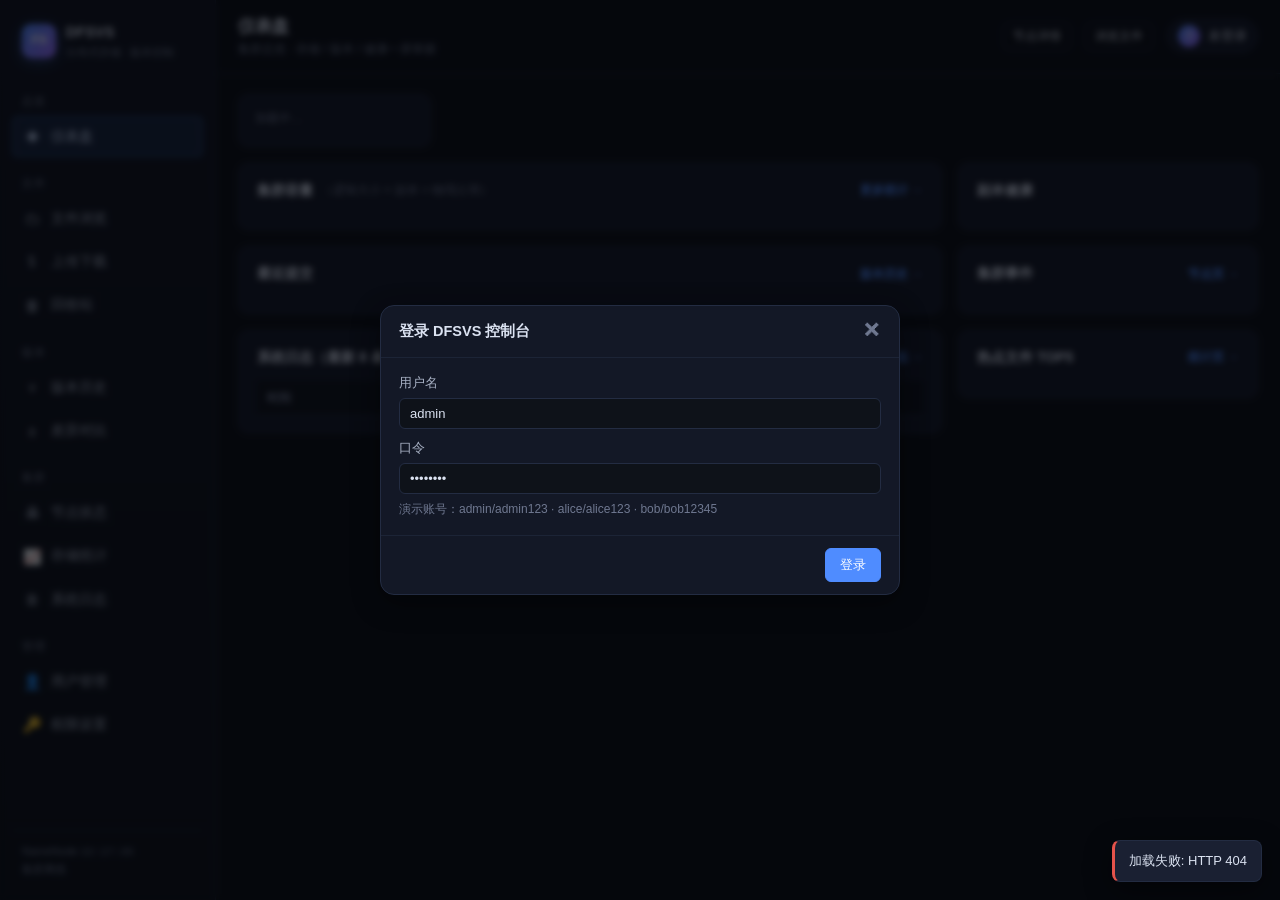
==== frontend/index.html @ 130a0df3 "Initial commit" ====
<!DOCTYPE html>
<html lang="zh-CN">
<head>
<meta charset="utf-8">
<meta name="viewport" content="width=device-width, initial-scale=1">
<title>仪表盘 · DFSVS</title>
<link rel="stylesheet" href="css/app.css">
</head>
<body>
<div class="layout">
  <aside id="sidebar" class="sidebar"></aside>
  <main class="main">
    <header class="topbar">
      <div>
        <h1 id="page-title">仪表盘</h1>
        <div class="sub" id="page-sub">集群总览 · 存储 / 版本 / 健康一屏掌握</div>
      </div>
      <div class="spacer"></div>
      <a class="btn ghost sm" href="nodes.html">节点详情</a>
      <a class="btn ghost sm" href="files.html">浏览文件</a>
      <div class="userchip" id="userchip"></div>
    </header>

    <section class="content">
      <!-- KPI 行 -->
      <div class="grid cols-5" id="kpi-row" style="margin-bottom:16px">
        <div class="kpi"><div class="k-label">加载中…</div></div>
      </div>

      <div class="split-view">
        <div class="side grow">
          <!-- 容量 -->
          <div class="card">
            <div class="card-title">集群容量 <span class="hint">（逻辑大小 × 副本 = 物理占用）</span>
              <span class="spacer"></span>
              <a class="small" href="stats.html">更多统计 →</a>
            </div>
            <div style="display:flex;gap:26px;flex-wrap:wrap;align-items:center">
              <div id="cap-donut"></div>
              <div style="flex:1;min-width:260px" id="node-cap-bars"></div>
            </div>
          </div>

          <!-- 最近提交 -->
          <div class="card">
            <div class="card-title">最近提交 <span class="hint" id="branch-hint"></span>
              <span class="spacer"></span>
              <a class="small" href="versions.html">版本历史 →</a>
            </div>
            <div id="recent-commits"></div>
          </div>

          <!-- 最近日志 -->
          <div class="card">
            <div class="card-title">系统日志（最新 8 条）
              <span class="spacer"></span>
              <a class="small" href="logs.html">全部日志 →</a>
            </div>
            <div class="table-wrap"><table class="tbl">
              <thead><tr><th>时间</th><th>级别</th><th>来源</th><th>动作</th><th>对象</th></tr></thead>
              <tbody id="recent-logs"></tbody>
            </table></div>
          </div>
        </div>

        <div class="side fixed">
          <!-- 健康 -->
          <div class="card">
            <div class="card-title">副本健康</div>
            <div id="health-box"></div>
          </div>

          <!-- 事件流 -->
          <div class="card">
            <div class="card-title">集群事件 <span class="spacer"></span>
              <a class="small" href="nodes.html">节点页 →</a>
            </div>
            <div class="event-feed" id="event-feed" style="max-height:260px"></div>
          </div>

          <!-- 热度 -->
          <div class="card">
            <div class="card-title">热点文件 TOP5 <span class="spacer"></span>
              <a class="small" href="stats.html">统计页 →</a>
            </div>
            <div id="hot-box"></div>
          </div>
        </div>
      </div>
    </section>
  </main>
</div>
<div id="toasts"></div>
<script src="js/app.js"></script>
<script>
"use strict";
const { api, esc, fmtBytes, fmtAgo, fmtTs, toast, svgDonut, legend, PALETTE,
        stateBadge, sparkline } = DFSVS;

async function loadAll() {
  const [ov, nodes, commits, logs, events, hot] = await Promise.all([
    api("GET", "/api/stats/overview"),
    api("GET", "/api/nodes"),
    api("GET", "/api/version/commits?limit=6"),
    api("GET", "/api/logs?limit=8"),
    api("GET", "/api/sim/events?limit=14"),
    api("GET", "/api/stats/hotness?limit=5"),
  ]);
  renderKpis(ov, nodes);
  renderCapacity(ov, nodes);
  renderHealth(ov, nodes);
  renderCommits(commits);
  renderLogs(logs);
  renderEvents(events);
  renderHot(hot);
}

function renderKpis(ov, nodes) {
  const kpis = [
    { label: "存活节点", value: `${ov.nodes_live}/${ov.nodes_total}`,
      sub: `DEAD ${ov.nodes_dead} · 机架 ${new Set(nodes.nodes.map(n => n.rack)).size} 个`,
      cls: ov.nodes_dead ? "bad" : "ok" },
    { label: "文件 / 目录", value: ov.files,
      sub: `目录 ${ov.dirs} 个 · 逻辑 ${fmtBytes(ov.logical_bytes)}`, cls: "accent" },
    { label: "数据块", value: ov.blocks,
      sub: `物理占用 ${fmtBytes(ov.physical_bytes)}（含副本）`, cls: "" },
    { label: "版本提交", value: ov.versions.commits,
      sub: `分支 ${ov.versions.branches} · 合并 ${ov.versions.merge_commits}`, cls: "" },
    { label: "待处理问题", value: ov.under_replicated + ov.corrupt_replicas + ov.missing_blocks,
      sub: `欠副本 ${ov.under_replicated} · 损坏 ${ov.corrupt_replicas} · 丢失 ${ov.missing_blocks}`,
      cls: (ov.under_replicated + ov.corrupt_replicas + ov.missing_blocks) ? "warn" : "ok" },
  ];
  document.getElementById("kpi-row").innerHTML = kpis.map(k => `
    <div class="kpi ${k.cls}">
      <div class="k-label">${esc(k.label)}</div>
      <div class="k-value">${esc(String(k.value))}</div>
      <div class="k-sub">${esc(k.sub)}</div>
    </div>`).join("");
}

function renderCapacity(ov, nodes) {
  const usedPct = ov.capacity ? (ov.used / ov.capacity * 100) : 0;
  document.getElementById("cap-donut").innerHTML =
    svgDonut([
      { label: "已用（物理）", value: ov.used, valueText: fmtBytes(ov.used) },
      { label: "空闲", value: Math.max(0, ov.free), valueText: fmtBytes(ov.free) },
    ], 170, 26, usedPct.toFixed(1) + "%", "已用 " + fmtBytes(ov.used)) +
    legend([
      { label: "已用", valueText: fmtBytes(ov.used), color: PALETTE[0] },
      { label: "空闲", valueText: fmtBytes(ov.free), color: "#1c2436" },
      { label: "回收站", valueText: fmtBytes(ov.trash.bytes), color: PALETTE[2] },
    ]);
  document.getElementById("node-cap-bars").innerHTML = nodes.nodes.map(n => {
    const st = n.storage || {};
    const pct = st.capacity ? (st.used / st.capacity * 100) : 0;
    return `
    <div style="margin-bottom:12px">
      <div style="display:flex;justify-content:space-between;font-size:12.5px;margin-bottom:4px">
        <span>${stateBadge(n.state)} <b class="mono">${esc(n.node_id)}</b>
          <span class="muted small">${esc(n.rack || "")}</span></span>
        <span class="mono muted">${fmtBytes(st.used)} / ${fmtBytes(st.capacity)}（${pct.toFixed(1)}%）</span>
      </div>
      <div class="pbar thin ${pct > 85 ? "bad" : pct > 65 ? "warn" : "ok"}"><i style="width:${pct}%"></i></div>
    </div>`;
  }).join("");
}

function renderHealth(ov, nodes) {
  const rows = [
    ["欠副本块", ov.under_replicated, ov.under_replicated ? "warn" : "ok"],
    ["损坏副本", ov.corrupt_replicas, ov.corrupt_replicas ? "bad" : "ok"],
    ["丢失块", ov.missing_blocks, ov.missing_blocks ? "bad" : "ok"],
    ["回收站条目", ov.trash.count, "dim"],
  ];
  document.getElementById("health-box").innerHTML = rows.map(([k, v, c]) => `
    <div style="display:flex;justify-content:space-between;align-items:center;padding:7px 2px;border-bottom:1px dashed var(--border-soft)">
      <span class="dim">${esc(k)}</span>
      <span class="badge ${c === "dim" ? "dim" : v ? c : "ok"}">${v}</span>
    </div>`).join("") +
    `<div class="small muted" style="margin-top:10px">
      副本因子 ${ov.replica_dist ? Object.entries(ov.replica_dist).map(([k, v]) => `${k}×:${v}块`).join(" · ") : "-"}
      <br>块缓存命中 ${ov.cache.hits} / 未命中 ${ov.cache.misses}
      <br>NN 运行 ${Math.round(ov.nn_uptime)}s · API ${ov.api_rate} req/s
    </div>`;
}

function renderCommits(data) {
  document.getElementById("branch-hint").textContent = `分支 ${data.branch}`;
  const box = document.getElementById("recent-commits");
  if (!data.commits.length) { box.innerHTML = `<div class="empty">暂无提交</div>`; return; }
  box.innerHTML = data.commits.map(c => `
    <div style="display:flex;gap:10px;align-items:baseline;padding:7px 2px;border-bottom:1px dashed var(--border-soft)">
      <span class="chip">${esc(c.short)}</span>
      <span style="flex:1;min-width:0">
        ${c.is_merge ? `<span class="badge violet plain">merge</span> ` : ""}
        ${esc(c.message)}
        <div class="small muted mono">${esc(c.author)} · ${fmtAgo(c.ts)}
          ${c.stats ? ` · +${c.stats.added || 0} ~${c.stats.modified || 0} -${c.stats.deleted || 0}` : ""}
          ${(c.refs || []).map(r => `<span class="badge acc plain">${esc(r)}</span>`).join(" ")}
        </div>
      </span>
    </div>`).join("");
}

function renderLogs(data) {
  document.getElementById("recent-logs").innerHTML = data.items.map(l => `
    <tr class="log-row lv-${esc(l.level)}">
      <td class="num dim nowrap">${fmtTs(l.ts)}</td>
      <td class="lv">${esc(l.level)}</td>
      <td><span class="chip">${esc(l.source)}</span></td>
      <td>${esc(l.action)}</td>
      <td class="dim" style="max-width:280px;overflow:hidden;text-overflow:ellipsis;white-space:nowrap">${esc(l.target)}</td>
    </tr>`).join("");
}

function renderEvents(data) {
  const box = document.getElementById("event-feed");
  if (!data.events.length) { box.innerHTML = `<div class="empty small">暂无事件</div>`; return; }
  box.innerHTML = data.events.slice().reverse().map(e => `
    <div class="evt ${esc(e.kind)}">
      <span class="t">${fmtTs(e.ts).slice(11)}</span>
      <span class="kind">${esc(e.kind)}</span>
      <span>${esc(e.message)}</span>
    </div>`).join("");
}

function renderHot(data) {
  const box = document.getElementById("hot-box");
  if (!data.items.length) { box.innerHTML = `<div class="empty small">暂无访问记录</div>`; return; }
  box.innerHTML = data.items.map(h => `
    <div style="padding:6px 2px;border-bottom:1px dashed var(--border-soft)">
      <div style="display:flex;gap:8px;align-items:center">
        <span style="flex:1;min-width:0;overflow:hidden;text-overflow:ellipsis;white-space:nowrap" class="mono small">${esc(h.path)}</span>
        ${sparkline(h.buckets, { w: 64, h: 18 })}
      </div>
      <div class="small muted mono">score ${h.score} · ${h.count} 次 · ${fmtBytes(h.bytes)}</div>
    </div>`).join("");
}

initPage("index.html", "仪表盘").then(() => {
  loadAll().catch(e => toast("加载失败: " + e.message, "bad"));
  DFSVS.poll(() => loadAll(), 8000);
});
</script>
</body>
</html>
---- frontend/css/app.css ----
/* ============================================================================
   app.css — DFSVS 控制台全局样式（暗色主题设计系统）
   ========================================================================== */

:root {
  --bg: #0b0e14;
  --bg-soft: #0e1219;
  --panel: #131826;
  --panel-2: #1a2032;
  --panel-3: #212a40;
  --border: #232c42;
  --border-soft: #1c2436;
  --text: #dbe2f1;
  --text-dim: #a7b0c3;
  --muted: #6f7890;
  --accent: #4f8cff;
  --accent-soft: rgba(79, 140, 255, .14);
  --accent-2: #9b6cff;
  --ok: #2fbf71;
  --ok-soft: rgba(47, 191, 113, .14);
  --warn: #f0a538;
  --warn-soft: rgba(240, 165, 56, .14);
  --bad: #e5534b;
  --bad-soft: rgba(229, 83, 75, .14);
  --info: #39bcd0;
  --mono: "SFMono-Regular", "JetBrains Mono", Consolas, "Liberation Mono",
          Menlo, monospace;
  --sans: -apple-system, "Segoe UI", "PingFang SC", "Microsoft YaHei",
          "Noto Sans CJK SC", sans-serif;
  --radius: 10px;
  --radius-sm: 6px;
  --shadow: 0 8px 28px rgba(0, 0, 0, .45);
  --sidebar-w: 216px;
}

* { box-sizing: border-box; }
html, body { margin: 0; padding: 0; }
body {
  background: var(--bg);
  color: var(--text);
  font-family: var(--sans);
  font-size: 14px;
  line-height: 1.55;
  min-height: 100vh;
}
a { color: var(--accent); text-decoration: none; }
a:hover { text-decoration: underline; }
::selection { background: rgba(79,140,255,.35); }

/* 滚动条 */
::-webkit-scrollbar { width: 10px; height: 10px; }
::-webkit-scrollbar-thumb { background: #2a3450; border-radius: 6px; }
::-webkit-scrollbar-track { background: transparent; }

/* ---------------------------------------------------------------- 布局 */
.layout { display: flex; min-height: 100vh; }

.sidebar {
  width: var(--sidebar-w);
  flex: 0 0 var(--sidebar-w);
  background: linear-gradient(180deg, #10141f 0%, #0c1017 100%);
  border-right: 1px solid var(--border-soft);
  position: sticky; top: 0;
  height: 100vh;
  display: flex; flex-direction: column;
  padding: 18px 12px;
  overflow-y: auto;
}
.sidebar .logo {
  display: flex; align-items: center; gap: 10px;
  padding: 4px 10px 16px;
}
.sidebar .logo .mark {
  width: 34px; height: 34px; border-radius: 9px;
  background: linear-gradient(135deg, var(--accent), var(--accent-2));
  display: flex; align-items: center; justify-content: center;
  font-family: var(--mono); font-weight: 700; color: #fff; font-size: 13px;
  box-shadow: 0 4px 14px rgba(79,140,255,.35);
}
.sidebar .logo .name { font-weight: 700; letter-spacing: .4px; }
.sidebar .logo .sub { font-size: 11px; color: var(--muted); }

.nav-group { margin-top: 10px; }
.nav-group .gt {
  font-size: 11px; color: var(--muted); padding: 6px 10px 4px;
  text-transform: uppercase; letter-spacing: 1px;
}
.nav-item {
  display: flex; align-items: center; gap: 10px;
  padding: 8px 10px; margin: 2px 0;
  border-radius: var(--radius-sm);
  color: var(--text-dim); cursor: pointer;
  border: 1px solid transparent;
}
.nav-item .ico { width: 18px; text-align: center; font-size: 15px; }
.nav-item:hover { background: var(--panel); color: var(--text); text-decoration: none; }
.nav-item.active {
  background: var(--accent-soft); color: #cfe0ff;
  border-color: rgba(79,140,255,.35);
}
.sidebar .foot {
  margin-top: auto; padding: 12px 10px 4px;
  font-size: 11px; color: var(--muted); border-top: 1px solid var(--border-soft);
}

.main { flex: 1; min-width: 0; display: flex; flex-direction: column; }

.topbar {
  display: flex; align-items: center; gap: 14px;
  padding: 14px 22px;
  border-bottom: 1px solid var(--border-soft);
  background: rgba(11,14,20,.8);
  backdrop-filter: blur(6px);
  position: sticky; top: 0; z-index: 30;
}
.topbar h1 { font-size: 17px; margin: 0; font-weight: 650; }
.topbar .sub { color: var(--muted); font-size: 12px; }
.topbar .spacer { flex: 1; }
.userchip {
  display: flex; align-items: center; gap: 8px;
  background: var(--panel); border: 1px solid var(--border);
  padding: 5px 10px; border-radius: 20px; font-size: 12.5px; cursor: pointer;
}
.userchip .avatar {
  width: 22px; height: 22px; border-radius: 50%;
  background: linear-gradient(135deg, var(--accent), var(--accent-2));
  color: #fff; display: flex; align-items: center; justify-content: center;
  font-size: 11px; font-weight: 700;
}
.userchip .role { color: var(--muted); font-size: 11px; }

.content { padding: 20px 22px 60px; max-width: 1500px; width: 100%; }

/* ---------------------------------------------------------------- 卡片 */
.card {
  background: var(--panel);
  border: 1px solid var(--border);
  border-radius: var(--radius);
  padding: 16px 18px;
  margin-bottom: 16px;
}
.card > h2, .card > .card-title {
  font-size: 14px; margin: 0 0 12px; color: var(--text);
  display: flex; align-items: center; gap: 8px; font-weight: 650;
}
.card > h2 .hint, .card-title .hint { color: var(--muted); font-weight: 400; font-size: 12px; }
.card-title .spacer { flex: 1; }

.grid { display: grid; gap: 14px; }
.grid.cols-2 { grid-template-columns: 1fr 1fr; }
.grid.cols-3 { grid-template-columns: repeat(3, 1fr); }
.grid.cols-4 { grid-template-columns: repeat(4, 1fr); }
.grid.cols-5 { grid-template-columns: repeat(5, 1fr); }
@media (max-width: 1200px) {
  .grid.cols-4, .grid.cols-5 { grid-template-columns: repeat(3, 1fr); }
}
@media (max-width: 900px) {
  .grid.cols-2, .grid.cols-3, .grid.cols-4, .grid.cols-5 { grid-template-columns: 1fr 1fr; }
  .layout { flex-direction: column; }
  .sidebar { width: 100%; flex: none; height: auto; position: static; }
}

/* KPI 数字块 */
.kpi {
  background: var(--panel); border: 1px solid var(--border);
  border-radius: var(--radius); padding: 14px 16px;
}
.kpi .k-label { color: var(--muted); font-size: 12px; margin-bottom: 4px; }
.kpi .k-value { font-size: 24px; font-weight: 700; font-family: var(--mono); }
.kpi .k-sub { font-size: 11.5px; color: var(--muted); margin-top: 2px; }
.kpi.ok .k-value { color: var(--ok); }
.kpi.warn .k-value { color: var(--warn); }
.kpi.bad .k-value { color: var(--bad); }
.kpi.accent .k-value { color: var(--accent); }

/* ---------------------------------------------------------------- 按钮 */
.btn {
  display: inline-flex; align-items: center; gap: 6px;
  background: var(--panel-2); color: var(--text);
  border: 1px solid var(--border);
  padding: 7px 14px; border-radius: var(--radius-sm);
  font-size: 13px; cursor: pointer; font-family: var(--sans);
  transition: filter .12s, background .12s;
  user-select: none;
}
.btn:hover { filter: brightness(1.18); }
.btn:active { transform: translateY(1px); }
.btn:disabled { opacity: .45; cursor: not-allowed; }
.btn.primary { background: var(--accent); border-color: var(--accent); color: #fff; }
.btn.danger  { background: var(--bad); border-color: var(--bad); color: #fff; }
.btn.warn    { background: var(--warn); border-color: var(--warn); color: #201600; }
.btn.ok      { background: var(--ok); border-color: var(--ok); color: #04160b; }
.btn.ghost   { background: transparent; }
.btn.sm      { padding: 3px 9px; font-size: 12px; }
.btn.xs      { padding: 1px 7px; font-size: 11.5px; border-radius: 5px; }

.btn-group { display: inline-flex; gap: 8px; flex-wrap: wrap; }

/* ---------------------------------------------------------------- 表单 */
input[type=text], input[type=password], input[type=number], select, textarea {
  background: var(--bg-soft); color: var(--text);
  border: 1px solid var(--border); border-radius: var(--radius-sm);
  padding: 7px 10px; font-size: 13px; font-family: var(--sans);
  outline: none; min-width: 0;
}
input:focus, select:focus, textarea:focus { border-color: var(--accent); }
textarea { font-family: var(--mono); resize: vertical; }
label.fl { display: flex; flex-direction: column; gap: 5px; font-size: 12.5px; color: var(--text-dim); }
.form-row { display: flex; gap: 12px; flex-wrap: wrap; align-items: flex-end; }
.checkbox { display: inline-flex; align-items: center; gap: 6px; cursor: pointer; font-size: 13px; }

/* ---------------------------------------------------------------- 表格 */
.table-wrap { overflow-x: auto; }
table.tbl { width: 100%; border-collapse: collapse; font-size: 13px; }
.tbl th {
  text-align: left; color: var(--muted); font-weight: 600;
  padding: 8px 10px; border-bottom: 1px solid var(--border);
  font-size: 12px; white-space: nowrap; background: var(--bg-soft);
  position: sticky; top: 0;
}
.tbl td { padding: 7px 10px; border-bottom: 1px solid var(--border-soft); vertical-align: middle; }
.tbl tr:hover td { background: rgba(79,140,255,.05); }
.tbl .num { font-family: var(--mono); font-size: 12.5px; }
.tbl .dim { color: var(--muted); }

/* ---------------------------------------------------------------- 徽章 */
.badge {
  display: inline-flex; align-items: center; gap: 5px;
  padding: 2px 9px; border-radius: 20px; font-size: 11.5px;
  border: 1px solid transparent; white-space: nowrap; font-weight: 550;
}
.badge::before { content: ""; width: 7px; height: 7px; border-radius: 50%; background: currentColor; }
.badge.plain::before { display: none; }
.badge.ok   { color: var(--ok);   background: var(--ok-soft);   border-color: rgba(47,191,113,.35); }
.badge.warn { color: var(--warn); background: var(--warn-soft); border-color: rgba(240,165,56,.35); }
.badge.bad  { color: var(--bad);  background: var(--bad-soft);  border-color: rgba(229,83,75,.35); }
.badge.info { color: var(--info); background: rgba(57,188,208,.12); border-color: rgba(57,188,208,.35); }
.badge.acc  { color: var(--accent); background: var(--accent-soft); border-color: rgba(79,140,255,.35); }
.badge.dim  { color: var(--muted); background: rgba(111,120,144,.12); border-color: rgba(111,120,144,.3); }
.badge.violet { color: #b78cff; background: rgba(155,108,255,.13); border-color: rgba(155,108,255,.35); }

.chip {
  display: inline-block; padding: 1px 8px; border-radius: 5px;
  background: var(--panel-3); color: var(--text-dim);
  font-size: 11.5px; font-family: var(--mono);
}

.mono { font-family: var(--mono); }
.muted { color: var(--muted); }
.dim { color: var(--text-dim); }
.small { font-size: 12px; }
.nowrap { white-space: nowrap; }
.right { text-align: right; }
.center { text-align: center; }

/* ---------------------------------------------------------------- 进度条 */
.pbar {
  height: 8px; background: var(--panel-3); border-radius: 6px;
  overflow: hidden; position: relative;
}
.pbar > i {
  display: block; height: 100%; border-radius: 6px;
  background: linear-gradient(90deg, var(--accent), var(--accent-2));
  transition: width .25s;
}
.pbar.ok > i { background: linear-gradient(90deg, #239c5c, var(--ok)); }
.pbar.warn > i { background: linear-gradient(90deg, #c07f22, var(--warn)); }
.pbar.bad > i { background: linear-gradient(90deg, #b03a34, var(--bad)); }
.pbar.thin { height: 5px; }

/* ---------------------------------------------------------------- 弹窗 */
.modal-mask {
  position: fixed; inset: 0; background: rgba(4,6,10,.66);
  display: flex; align-items: center; justify-content: center;
  z-index: 100; backdrop-filter: blur(3px); padding: 20px;
}
.modal {
  background: var(--panel); border: 1px solid var(--border);
  border-radius: 14px; box-shadow: var(--shadow);
  width: 520px; max-width: 100%; max-height: 88vh;
  display: flex; flex-direction: column;
}
.modal.wide { width: 860px; }
.modal .m-head {
  padding: 14px 18px; border-bottom: 1px solid var(--border-soft);
  display: flex; align-items: center; font-weight: 650; font-size: 14.5px;
}
.modal .m-head .x { margin-left: auto; cursor: pointer; color: var(--muted); font-size: 18px; line-height: 1; }
.modal .m-head .x:hover { color: var(--bad); }
.modal .m-body { padding: 16px 18px; overflow-y: auto; }
.modal .m-foot {
  padding: 12px 18px; border-top: 1px solid var(--border-soft);
  display: flex; justify-content: flex-end; gap: 10px;
}

/* ---------------------------------------------------------------- 吐司 */
#toasts {
  position: fixed; right: 18px; bottom: 18px; z-index: 300;
  display: flex; flex-direction: column; gap: 8px; max-width: 380px;
}
.toast {
  background: var(--panel-2); border: 1px solid var(--border);
  border-left: 3px solid var(--accent);
  border-radius: 8px; padding: 10px 14px; font-size: 13px;
  box-shadow: var(--shadow); animation: slidein .18s ease-out;
  word-break: break-all;
}
.toast.ok   { border-left-color: var(--ok); }
.toast.warn { border-left-color: var(--warn); }
.toast.bad  { border-left-color: var(--bad); }
@keyframes slidein { from { transform: translateX(30px); opacity: 0; } to { transform: none; opacity: 1; } }

/* ---------------------------------------------------------------- 文件树 */
.tree { font-size: 13px; user-select: none; }
.tree .t-node { padding: 3px 6px; border-radius: 5px; cursor: pointer; display: flex; align-items: center; gap: 6px; white-space: nowrap; }
.tree .t-node:hover { background: var(--panel-2); }
.tree .t-node.sel { background: var(--accent-soft); color: #cfe0ff; }
.tree .t-node .tw { width: 14px; color: var(--muted); font-size: 10px; flex: 0 0 14px; text-align: center; }
.tree .t-node .tn { overflow: hidden; text-overflow: ellipsis; }
.tree .t-node .ts { margin-left: auto; color: var(--muted); font-size: 11px; font-family: var(--mono); padding-left: 10px; }
.tree .t-kids { margin-left: 16px; border-left: 1px dashed var(--border); padding-left: 4px; }

/* ---------------------------------------------------------------- 文件网格 */
.file-grid { display: grid; grid-template-columns: repeat(auto-fill, minmax(148px, 1fr)); gap: 12px; }
.fcard {
  background: var(--panel-2); border: 1px solid var(--border-soft);
  border-radius: var(--radius); padding: 10px; cursor: pointer;
  transition: border-color .12s, transform .12s;
  position: relative;
}
.fcard:hover { border-color: var(--accent); transform: translateY(-2px); }
.fcard.sel { border-color: var(--accent); background: var(--accent-soft); }
.fcard .thumb {
  height: 84px; border-radius: 7px; margin-bottom: 8px;
  background: var(--bg-soft); border: 1px solid var(--border-soft);
  display: flex; align-items: center; justify-content: center;
  overflow: hidden; font-size: 34px;
}
.fcard .thumb img { width: 100%; height: 100%; object-fit: cover; }
.fcard .fname {
  font-size: 12.5px; font-weight: 550; word-break: break-all;
  display: -webkit-box; -webkit-line-clamp: 2; -webkit-box-orient: vertical; overflow: hidden;
  min-height: 38px;
}
.fcard .fmeta { color: var(--muted); font-size: 11px; margin-top: 3px; font-family: var(--mono); }
.fcard .health-dot { position: absolute; top: 8px; right: 8px; width: 9px; height: 9px; border-radius: 50%; }
.health-dot.ok { background: var(--ok); }
.health-dot.under { background: var(--warn); }
.health-dot.missing { background: var(--bad); }

/* ---------------------------------------------------------------- 时间线 */
.timeline { position: relative; padding-left: 26px; }
.timeline::before {
  content: ""; position: absolute; left: 9px; top: 6px; bottom: 6px;
  width: 2px; background: var(--border);
}
.tl-item { position: relative; padding: 10px 12px; margin-bottom: 10px; }
.tl-item::before {
  content: ""; position: absolute; left: -23px; top: 16px;
  width: 12px; height: 12px; border-radius: 50%;
  background: var(--panel); border: 3px solid var(--accent);
}
.tl-item.merge::before { border-color: var(--accent-2); }
.tl-item.conflict::before { border-color: var(--bad); }
.tl-item .tl-head { display: flex; align-items: center; gap: 8px; flex-wrap: wrap; }
.tl-item .tl-msg { font-weight: 600; font-size: 13.5px; }
.tl-item .tl-meta { color: var(--muted); font-size: 12px; margin-top: 3px; font-family: var(--mono); }
.tl-item .tl-files { margin-top: 8px; display: none; }
.tl-item.open .tl-files { display: block; }
.tl-item { background: var(--panel); border: 1px solid var(--border-soft); border-radius: var(--radius); cursor: pointer; }
.tl-item:hover { border-color: var(--border); }

/* ---------------------------------------------------------------- 差异视图 */
.diff-box {
  font-family: var(--mono); font-size: 12.5px; line-height: 1.5;
  background: #0c1017; border: 1px solid var(--border);
  border-radius: var(--radius); overflow: auto; max-height: 640px;
}
.diff-unified .drow { display: flex; white-space: pre-wrap; word-break: break-all; }
.diff-unified .drow .ln {
  flex: 0 0 46px; text-align: right; padding: 0 8px; color: #4a5468;
  user-select: none; border-right: 1px solid var(--border-soft);
  font-size: 11px;
}
.diff-unified .drow .tx { padding: 0 10px; flex: 1; }
.drow.add  { background: rgba(47,191,113,.10); }
.drow.add .tx { color: #7fdca8; }
.drow.del  { background: rgba(229,83,75,.10); }
.drow.del .tx { color: #f0938c; }
.drow.hunk { background: rgba(79,140,255,.08); color: #8fb4ff; }
.drow.hunk .tx { color: #8fb4ff; }

.diff-split { width: 100%; border-collapse: collapse; font-family: var(--mono); font-size: 12.5px; }
.diff-split td { padding: 1px 8px; vertical-align: top; white-space: pre-wrap; word-break: break-all; }
.diff-split td.ln {
  width: 44px; text-align: right; color: #4a5468; user-select: none;
  border-right: 1px solid var(--border-soft); font-size: 11px; background: #0c1017;
}
.diff-split tr.eq td.txt { color: var(--text-dim); }
.diff-split tr.del td.txt.left  { background: rgba(229,83,75,.10); color: #f0938c; }
.diff-split tr.ins td.txt.right { background: rgba(47,191,113,.10); color: #7fdca8; }
.diff-split tr.rep td.txt.left  { background: rgba(229,83,75,.10); color: #f0938c; }
.diff-split tr.rep td.txt.right { background: rgba(47,191,113,.10); color: #7fdca8; }
.diff-split tr.gap td { color: var(--muted); background: rgba(111,120,144,.05); text-align: center; font-size: 11px; padding: 3px; }
.diff-split td.txt.left { border-right: 1px solid var(--border-soft); }
.diff-split .seg-hl { background: rgba(240,165,56,.30); border-radius: 3px; }
.diff-split tr.rep .seg-hl { background: rgba(240,165,56,.35); }

/* ---------------------------------------------------------------- 节点矩阵 */
.matrix { border-collapse: collapse; font-family: var(--mono); font-size: 12px; }
.matrix th, .matrix td { border: 1px solid var(--border-soft); padding: 4px 8px; text-align: center; }
.matrix th { background: var(--bg-soft); color: var(--muted); font-weight: 600; }
.matrix td.blk { text-align: left; }
.matrix td.c-ok { background: rgba(47,191,113,.16); color: var(--ok); }
.matrix td.c-corrupt { background: rgba(229,83,75,.2); color: var(--bad); }
.matrix td.c-stale { background: rgba(240,165,56,.16); color: var(--warn); }
.matrix td.c-none { color: #3a4358; }

/* ---------------------------------------------------------------- 事件流 */
.event-feed { max-height: 320px; overflow-y: auto; display: flex; flex-direction: column; gap: 6px; }
.evt {
  display: flex; gap: 10px; align-items: baseline;
  background: var(--bg-soft); border: 1px solid var(--border-soft);
  padding: 6px 10px; border-radius: 7px; font-size: 12.5px;
}
.evt .t { color: var(--muted); font-family: var(--mono); font-size: 11px; flex: 0 0 auto; }
.evt .kind {
  flex: 0 0 auto; font-size: 10.5px; padding: 1px 7px; border-radius: 4px;
  background: var(--panel-3); color: var(--text-dim); font-family: var(--mono);
}
.evt.node_dead .kind, .evt.corrupt .kind, .evt.sim_kill .kind { background: var(--bad-soft); color: var(--bad); }
.evt.node_revived .kind, .evt.replicate_done .kind { background: var(--ok-soft); color: var(--ok); }
.evt.recovery_scheduled .kind, .evt.sim_corrupt .kind { background: var(--warn-soft); color: var(--warn); }

/* ---------------------------------------------------------------- 上传/下载分片 */
.piece-grid { display: flex; flex-wrap: wrap; gap: 4px; margin-top: 8px; }
.piece {
  width: 26px; height: 26px; border-radius: 5px; font-size: 9.5px;
  display: flex; align-items: center; justify-content: center;
  font-family: var(--mono); border: 1px solid var(--border);
  background: var(--panel-2); color: var(--muted);
}
.piece.done { background: var(--ok-soft); border-color: rgba(47,191,113,.5); color: var(--ok); }
.piece.sending { background: var(--accent-soft); border-color: var(--accent); color: var(--accent); animation: pulse .8s infinite alternate; }
.piece.failed { background: var(--bad-soft); border-color: var(--bad); color: var(--bad); }
@keyframes pulse { from { opacity: .55; } to { opacity: 1; } }

.dropzone {
  border: 2px dashed var(--border); border-radius: var(--radius);
  padding: 28px; text-align: center; color: var(--muted); cursor: pointer;
  transition: border-color .15s, background .15s;
}
.dropzone:hover, .dropzone.drag { border-color: var(--accent); background: var(--accent-soft); color: var(--text); }

/* ---------------------------------------------------------------- 日志 */
.log-row.lv-ERROR td.lv { color: var(--bad); }
.log-row.lv-WARN td.lv { color: var(--warn); }
.log-row.lv-INFO td.lv { color: var(--info); }
.log-row.lv-DEBUG td.lv { color: var(--muted); }
.log-row.lv-FATAL td.lv { color: #ff7b72; font-weight: 700; }
.log-row td.lv { font-family: var(--mono); font-size: 11.5px; font-weight: 600; }
.log-detail { background: var(--bg-soft); }
.log-detail pre { margin: 0; padding: 8px 12px; white-space: pre-wrap; word-break: break-all; color: var(--text-dim); font-size: 12px; }

/* ---------------------------------------------------------------- 图表 */
.chart-wrap { width: 100%; overflow: hidden; }
svg.chart text { fill: var(--muted); font-size: 10.5px; font-family: var(--mono); }
svg.chart .grid-line { stroke: var(--border-soft); stroke-width: 1; }
.legend { display: flex; gap: 14px; flex-wrap: wrap; font-size: 12px; color: var(--text-dim); margin-top: 8px; }
.legend .li { display: flex; align-items: center; gap: 6px; }
.legend .sw { width: 10px; height: 10px; border-radius: 3px; }

/* sparkline */
.spark { display: inline-block; vertical-align: middle; }

/* ---------------------------------------------------------------- 杂项 */
.tabs { display: flex; gap: 4px; border-bottom: 1px solid var(--border); margin-bottom: 14px; flex-wrap: wrap; }
.tab {
  padding: 8px 16px; cursor: pointer; color: var(--muted);
  border-bottom: 2px solid transparent; font-size: 13.5px; user-select: none;
}
.tab:hover { color: var(--text); }
.tab.active { color: var(--accent); border-bottom-color: var(--accent); font-weight: 600; }

.empty {
  text-align: center; color: var(--muted); padding: 38px 10px; font-size: 13px;
}
.empty .big { font-size: 34px; margin-bottom: 8px; opacity: .6; }

.split-view { display: flex; gap: 16px; align-items: flex-start; }
.split-view .side { min-width: 0; }
.split-view .side.grow { flex: 1; }
.split-view .side.fixed { width: 300px; flex: 0 0 300px; }
@media (max-width: 1000px) { .split-view { flex-direction: column; } .split-view .side.fixed { width: 100%; flex: none; } }

.breadcrumb { display: flex; align-items: center; gap: 6px; font-size: 13px; flex-wrap: wrap; }
.breadcrumb .seg { cursor: pointer; color: var(--accent); }
.breadcrumb .seg:hover { text-decoration: underline; }
.breadcrumb .sep { color: var(--muted); }

.kv { display: grid; grid-template-columns: auto 1fr; gap: 4px 14px; font-size: 13px; }
.kv .k { color: var(--muted); white-space: nowrap; }
.kv .v { font-family: var(--mono); font-size: 12.5px; word-break: break-all; }

.toolbar { display: flex; gap: 10px; align-items: center; flex-wrap: wrap; margin-bottom: 14px; }
.toolbar .spacer { flex: 1; }

.hr { border: none; border-top: 1px solid var(--border-soft); margin: 14px 0; }

.scroll-y { overflow-y: auto; }
.pre-wrap {
  font-family: var(--mono); font-size: 12.5px; background: #0c1017;
  border: 1px solid var(--border); border-radius: var(--radius);
  padding: 12px; overflow: auto; white-space: pre-wrap; word-break: break-all;
  max-height: 480px; color: var(--text-dim);
}

.trace-box {
  background: var(--bg-soft); border: 1px solid var(--border-soft);
  border-radius: 8px; padding: 10px 14px; font-size: 12.5px;
}
.trace-box .step { padding: 4px 0; border-bottom: 1px dashed var(--border-soft); font-family: var(--mono); }
.trace-box .step:last-child { border-bottom: none; }

.countdown { font-family: var(--mono); font-size: 12px; }
.countdown.soon { color: var(--warn); }
.countdown.now { color: var(--bad); }
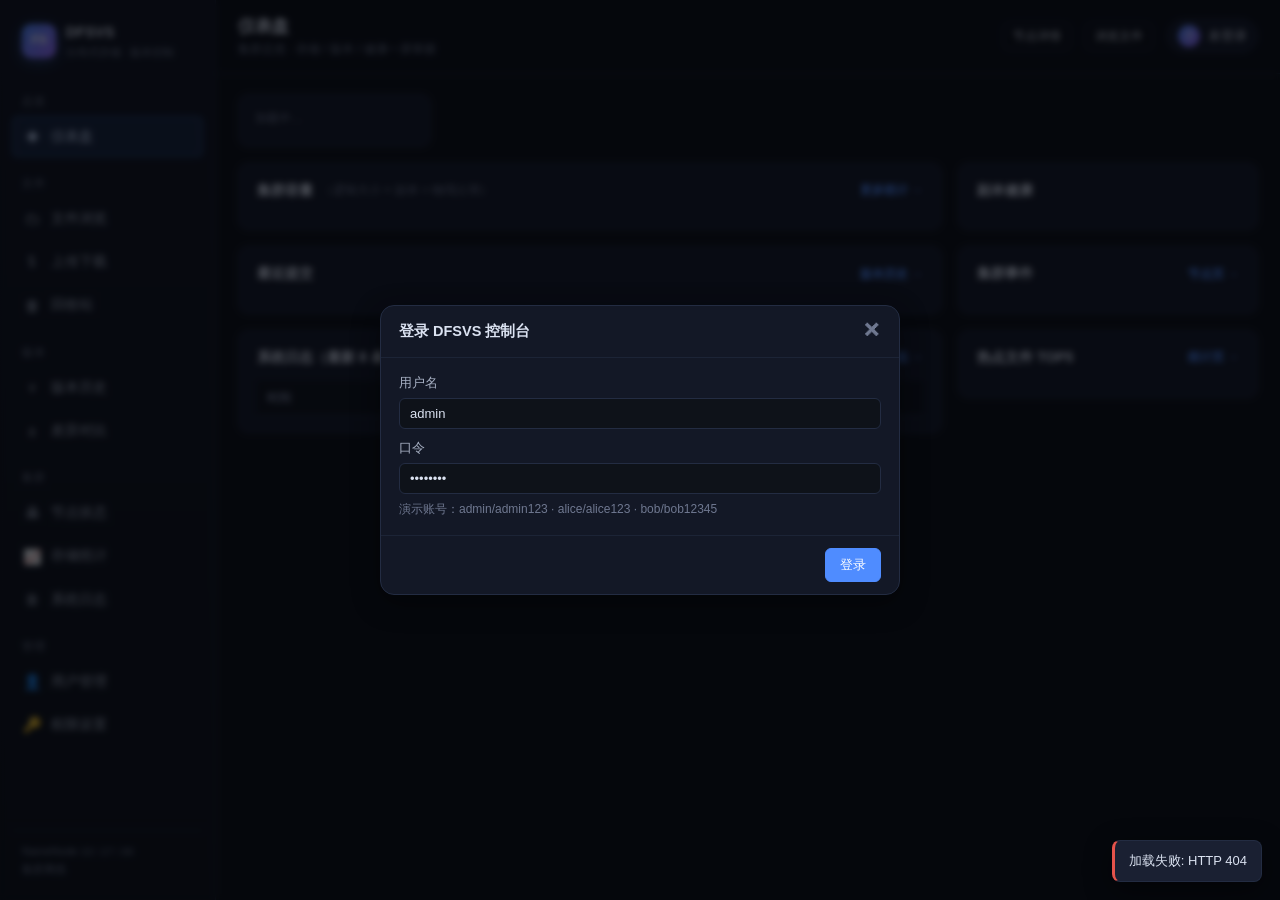
==== commit 441616b1: "A RESULT" ====
--- a/frontend/index.html
+++ b/frontend/index.html
@@ -122,8 +122,8 @@
       cls: ov.nodes_dead ? "bad" : "ok" },
     { label: "文件 / 目录", value: ov.files,
       sub: `目录 ${ov.dirs} 个 · 逻辑 ${fmtBytes(ov.logical_bytes)}`, cls: "accent" },
-    { label: "数据块", value: ov.blocks,
-      sub: `物理占用 ${fmtBytes(ov.physical_bytes)}（含副本）`, cls: "" },
+    { label: "块 / EC 分片", value: `${ov.replica_blocks ?? ov.blocks} / ${ov.ec_shard_blocks || 0}`,
+      sub: `纠删码组 ${ov.ec_groups || 0} · 物理占用 ${fmtBytes(ov.physical_bytes)}`, cls: "" },
     { label: "版本提交", value: ov.versions.commits,
       sub: `分支 ${ov.versions.branches} · 合并 ${ov.versions.merge_commits}`, cls: "" },
     { label: "待处理问题", value: ov.under_replicated + ov.corrupt_replicas + ov.missing_blocks,
--- a/frontend/css/app.css
+++ b/frontend/css/app.css
@@ -525,3 +525,41 @@
 .countdown { font-family: var(--mono); font-size: 12px; }
 .countdown.soon { color: var(--warn); }
 .countdown.now { color: var(--bad); }
+
+/* ==========================================================================
+   纠删码（Erasure Coding）：分片卡片 / 策略弹窗 / 矩阵列
+   ========================================================================== */
+.ec-shard {
+  flex: 1 1 78px; min-width: 78px;
+  border: 1px solid var(--border); border-radius: 8px;
+  padding: 7px 9px; background: var(--bg-soft);
+  display: flex; flex-direction: column; gap: 3px;
+}
+.ec-shard .es-idx { font-family: var(--mono); font-weight: 700; font-size: 12.5px; }
+.ec-shard .es-node {
+  font-family: var(--mono); font-size: 11.5px; color: var(--text-dim);
+  white-space: nowrap; overflow: hidden; text-overflow: ellipsis;
+}
+.ec-shard.ok { border-color: rgba(47,191,113,.4); }
+.ec-shard.ok .es-idx { color: var(--ok); }
+.ec-shard.recovering { border-color: rgba(240,165,56,.55); background: var(--warn-soft); }
+.ec-shard.recovering .es-idx { color: var(--warn); }
+.ec-shard.missing { border-color: rgba(229,83,75,.55); background: var(--bad-soft); }
+.ec-shard.missing .es-idx { color: var(--bad); }
+
+.prof-opt { display: flex; flex-direction: column; gap: 10px; }
+.prof-line, .prof-card {
+  display: flex; gap: 10px; align-items: flex-start;
+  border: 1px solid var(--border); border-radius: 8px; padding: 10px 12px;
+  cursor: pointer;
+}
+.prof-line.sel, .prof-card.sel {
+  border-color: var(--accent); background: var(--accent-soft);
+}
+.prof-card.nofit { opacity: .55; cursor: not-allowed; }
+.prof-card { margin-bottom: 6px; }
+.prof-line input, .prof-card input { margin-top: 3px; }
+
+td.c-data { color: var(--ok); }
+td.c-parity { color: #b78cff; }
+.kpi.violet .k-value { color: #b78cff; }
